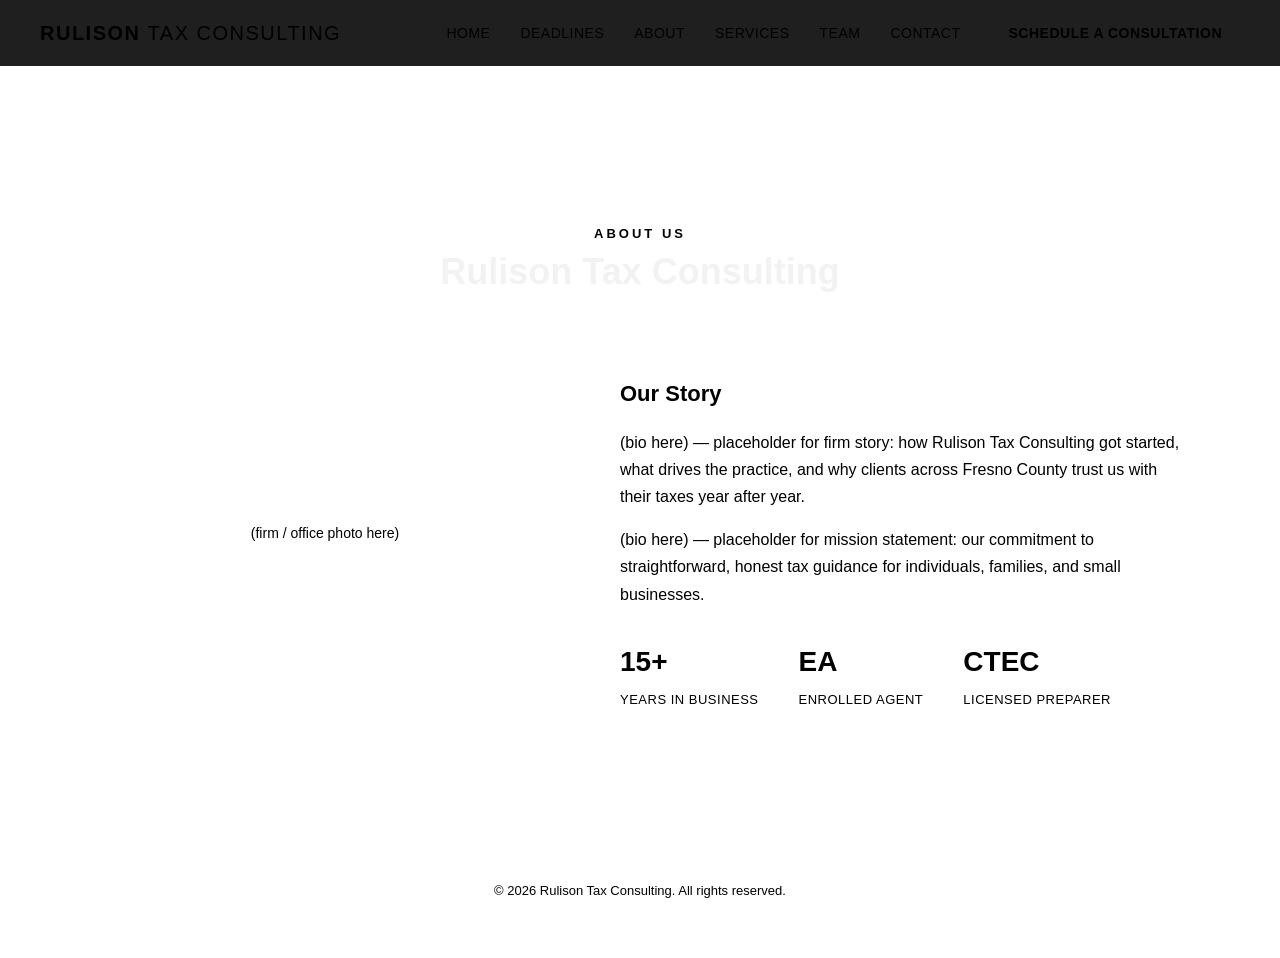
==== about.html @ 7b66a280 "Add about.html for company information page" ====
<!DOCTYPE html>
<html lang="en">
<head>
<meta charset="UTF-8">
<title>About Us - Rulison Tax Consulting</title>
<meta name="viewport" content="width=device-width, initial-scale=1">
<link rel="stylesheet" href="assets/styles.css">
</head>
<body>
<div id="app">Loading&hellip;</div>
<script src="assets/common.js"></script>
<script>
fetchJSON('content/about.json').then(function(a){
render(a);
}).catch(function(err){
document.getElementById('app').textContent = 'Failed to load content: ' + err.message;
});

function render(a){
var stats = (a.stats||[]).map(function(s){return '<div class="about-stat"><b>'+esc(s.value)+'</b><span>'+esc(s.label)+'</span></div>';}).join('');
var pageHero = '<div class="page-hero"><div class="section-eyebrow">About Us</div><h1 class="section-title">Rulison Tax Consulting</h1></div>';
var body = '<section class="about-section section-wrap" id="about" style="padding-top:0;">'
+'<div class="about-grid"><div class="about-photo">(firm / office photo here)</div>'
+'<div class="about-text"><h3>Our Story</h3><p>'+esc(a.story)+'</p><p>'+esc(a.mission)+'</p>'
+'<div class="about-stats">'+stats+'</div></div></div>'
+'</section>';
document.getElementById('app').innerHTML = headerHtml('about') + pageHero + body + footerHtml();
initHeaderInteractions();
}
</script>
</body>
</html>
---- assets/styles.css ----
undefined:root{--black:#0c0c0c;--charcoal:#1b1b1b;--charcoal-2:#151515;--card:#212121;--grey:#8a8a8a;--grey-light:#cfcfcf;--gold:#cda349;--gold-soft:rgba(205,163,73,0.35);}
*{box-sizing:border-box;}
html{scroll-behavior:smooth;}
body{margin:0;background:var(--black);font-family:'Segoe UI', Arial, sans-serif;color:var(--grey-light);}
header.site-header{position:sticky;top:0;z-index:500;background:rgba(12,12,12,0.92);backdrop-filter:blur(6px);border-bottom:1px solid var(--gold-soft);display:flex;align-items:center;justify-content:space-between;padding:16px 40px;}
.logo{font-size:20px;font-weight:700;letter-spacing:1.5px;color:var(--gold);text-transform:uppercase;white-space:nowrap;}
.logo span{color:var(--grey-light);font-weight:400;}
nav.main-nav{display:flex;align-items:center;gap:30px;}
nav.main-nav a{color:var(--grey-light);text-decoration:none;font-size:14px;letter-spacing:0.5px;text-transform:uppercase;transition:color 0.2s ease;}
nav.main-nav a:hover{color:var(--gold);}
nav.main-nav a.active{color:var(--gold);}
.nav-cta{border:1px solid var(--gold);color:var(--gold) !important;padding:9px 18px;border-radius:3px;font-weight:600;}
.nav-cta:hover{background:var(--gold);color:var(--charcoal-2) !important;}
.menu-toggle{display:none;flex-direction:column;gap:5px;cursor:pointer;background:none;border:none;}
.menu-toggle span{width:24px;height:2px;background:var(--gold);display:block;}
@media(max-width:860px){
nav.main-nav{position:fixed;top:64px;left:0;right:0;background:var(--charcoal);flex-direction:column;padding:20px;gap:18px;border-bottom:1px solid var(--gold-soft);display:none;}
nav.main-nav.open{display:flex;}
.menu-toggle{display:flex;}
.nav-cta{align-self:flex-start;}
}
section.hero{min-height:92vh;display:flex;flex-direction:column;align-items:center;justify-content:center;text-align:center;padding:100px 24px 80px;position:relative;overflow:hidden;background:radial-gradient(circle at 50% 20%, rgba(205,163,73,0.08), transparent 60%),var(--black);}
.eyebrow{color:var(--gold);letter-spacing:3px;font-size:13px;font-weight:600;text-transform:uppercase;margin-bottom:22px;}
h1.hero-title{font-size:52px;line-height:1.15;max-width:900px;margin:0 0 22px;color:#f2f2f2;font-weight:700;}
h1.hero-title em{color:var(--gold);font-style:normal;}
p.hero-sub{max-width:640px;font-size:18px;line-height:1.6;color:var(--grey-light);margin:0 0 34px;}
.badge-row{display:flex;flex-wrap:wrap;gap:14px;justify-content:center;margin-bottom:40px;}
.cred-badge{border:1px solid var(--gold-soft);color:var(--gold);padding:8px 18px;border-radius:30px;font-size:13px;letter-spacing:0.5px;text-transform:uppercase;font-weight:600;background:rgba(205,163,73,0.05);}
.cta-row{display:flex;flex-wrap:wrap;gap:18px;justify-content:center;margin-bottom:50px;}
.btn-primary, .btn-secondary{padding:15px 34px;border-radius:4px;font-size:15px;font-weight:700;text-decoration:none;letter-spacing:0.5px;text-transform:uppercase;transition:transform 0.15s ease, box-shadow 0.15s ease;display:inline-block;border:none;cursor:pointer;}
.btn-primary{background:var(--gold);color:var(--charcoal-2);box-shadow:0 0 0 rgba(205,163,73,0);}
.btn-primary:hover{transform:translateY(-2px);box-shadow:0 8px 24px rgba(205,163,73,0.25);}
.btn-secondary{border:1px solid var(--grey);color:var(--grey-light);background:transparent;}
.btn-secondary:hover{border-color:var(--gold);color:var(--gold);transform:translateY(-2px);}
.client-strip{font-size:13px;letter-spacing:1px;color:var(--grey);text-transform:uppercase;max-width:760px;line-height:1.8;}
.client-strip b{color:var(--grey-light);font-weight:600;}
.section-wrap{padding:110px 40px;}
.section-head{text-align:center;margin-bottom:64px;}
.section-eyebrow{color:var(--gold);letter-spacing:3px;font-size:13px;font-weight:700;text-transform:uppercase;margin-bottom:14px;}
.section-title{font-size:36px;color:#f2f2f2;font-weight:700;margin:0;}
.section-sub{color:var(--grey);max-width:600px;margin:16px auto 0;font-size:15px;line-height:1.6;}
section.timeline-section{background:var(--black);padding:0;}
.timeline-outer{width:100%;overflow-x:auto;overflow-y:visible;scroll-snap-type:x mandatory;scrollbar-width:none;padding:180px 0;cursor:grab;position:relative;}
.timeline-outer::-webkit-scrollbar{display:none;}
.timeline-outer.dragging{cursor:grabbing;scroll-snap-type:none;}
.timeline-track{display:flex;align-items:center;}
.month-col{flex:0 0 224px;scroll-snap-align:center;cursor:pointer;transition:opacity 0.15s linear, transform 0.15s linear;display:flex;flex-direction:column;align-items:center;padding:0 10px;}
.month-badge{padding:10px 22px;border-radius:30px;font-weight:700;letter-spacing:1px;font-size:14px;margin-bottom:18px;white-space:nowrap;background:var(--charcoal-2);color:var(--gold);border:1px solid var(--gold-soft);}
.month-badge.current{background:var(--gold);color:var(--charcoal-2);box-shadow:0 0 24px rgba(205,163,73,0.6);border:none;}
.event-card{background:var(--card);border-left:4px solid var(--gold);border-radius:4px;padding:12px 14px;margin-bottom:10px;width:100%;}
.event-date{color:var(--gold);font-size:12px;font-weight:700;letter-spacing:0.5px;margin-bottom:4px;text-transform:uppercase;}
.event-desc{color:var(--grey-light);font-size:13px;line-height:1.4;}
section.about-section{background:var(--charcoal-2);}
.about-grid{display:flex;gap:60px;max-width:1100px;margin:0 auto;align-items:center;flex-wrap:wrap;}
.about-photo{flex:1 1 320px;height:360px;background:var(--charcoal);border:1px solid var(--gold-soft);border-radius:6px;display:flex;align-items:center;justify-content:center;color:var(--grey);font-size:14px;text-align:center;padding:20px;}
.about-text{flex:1 1 420px;color:var(--grey-light);line-height:1.7;font-size:16px;}
.about-text h3{color:var(--gold);font-size:22px;margin-bottom:14px;}
.about-stats{display:flex;gap:40px;margin-top:30px;flex-wrap:wrap;}
.about-stat b{display:block;font-size:28px;color:var(--gold);}
.about-stat span{font-size:13px;color:var(--grey);text-transform:uppercase;letter-spacing:0.5px;}
section.team-section{background:var(--black);}
.team-grid{display:flex;gap:30px;flex-wrap:wrap;justify-content:center;max-width:1100px;margin:0 auto;}
.team-card{background:var(--card);border:1px solid var(--gold-soft);border-radius:6px;padding:28px;width:280px;text-align:center;}
.team-photo{width:120px;height:120px;border-radius:50%;background:var(--charcoal);margin:0 auto 18px;display:flex;align-items:center;justify-content:center;color:var(--grey);font-size:12px;border:1px solid var(--gold-soft);}
.team-name{color:#f2f2f2;font-size:18px;font-weight:700;margin-bottom:4px;}
.team-title{color:var(--gold);font-size:13px;text-transform:uppercase;letter-spacing:0.5px;margin-bottom:14px;}
.team-bio{color:var(--grey-light);font-size:13px;line-height:1.6;font-style:italic;}
.team-cred{color:var(--grey);font-size:12px;margin-top:10px;}
footer.site-footer{padding:60px 40px;text-align:center;color:var(--grey);font-size:13px;border-top:1px solid var(--gold-soft);}
section.services-section{background:var(--charcoal-2);}
.services-grid{display:flex;flex-wrap:wrap;gap:26px;justify-content:center;max-width:1200px;margin:0 auto;}
.service-card{background:var(--card);border:1px solid var(--gold-soft);border-radius:6px;padding:30px;width:320px;text-align:left;display:flex;flex-direction:column;}
.service-num{color:var(--gold-soft);font-size:28px;font-weight:700;margin-bottom:10px;}
.service-title{color:#f2f2f2;font-size:19px;font-weight:700;margin:0 0 12px;}
.service-desc{color:var(--grey-light);font-size:14px;line-height:1.6;margin:0 0 20px;flex-grow:1;}
.service-cta{color:var(--gold);font-size:13px;font-weight:700;text-decoration:none;letter-spacing:0.5px;text-transform:uppercase;}
.service-cta:hover{text-decoration:underline;}
section.contact-section{background:var(--black);}
.contact-grid{display:flex;gap:60px;max-width:1100px;margin:0 auto;flex-wrap:wrap;}
.contact-form{flex:1 1 400px;display:flex;flex-direction:column;gap:16px;}
.contact-form input, .contact-form textarea{background:var(--charcoal);border:1px solid var(--gold-soft);border-radius:4px;padding:14px;color:var(--grey-light);font-size:14px;font-family:inherit;}
.contact-form input:focus, .contact-form textarea:focus{outline:none;border-color:var(--gold);}
.contact-form label{font-size:12px;text-transform:uppercase;letter-spacing:0.5px;color:var(--gold);margin-bottom:-8px;}
.contact-form button{margin-top:6px;}
.contact-info{flex:1 1 320px;display:flex;flex-direction:column;gap:24px;}
.info-block h4{color:var(--gold);font-size:13px;text-transform:uppercase;letter-spacing:0.5px;margin:0 0 8px;}
.info-block p{margin:0;color:var(--grey-light);font-size:15px;line-height:1.6;}
.info-block a{color:var(--grey-light);text-decoration:none;}
.info-block a:hover{color:var(--gold);}
.map-box{height:200px;background:var(--charcoal);border:1px solid var(--gold-soft);border-radius:6px;display:flex;align-items:center;justify-content:center;color:var(--grey);font-size:13px;}
.form-note{font-size:12px;color:var(--grey);margin-top:-6px;}
.quick-links-grid{display:flex;flex-wrap:wrap;gap:26px;justify-content:center;max-width:1100px;margin:0 auto;}
.quick-link-card{background:var(--card);border:1px solid var(--gold-soft);border-radius:6px;padding:30px;width:260px;text-align:center;text-decoration:none;color:var(--grey-light);transition:transform 0.15s ease, box-shadow 0.15s ease;display:block;}
.quick-link-card:hover{transform:translateY(-4px);box-shadow:0 8px 24px rgba(205,163,73,0.15);border-color:var(--gold);}
.quick-link-card h3{color:var(--gold);font-size:18px;margin:0 0 10px;}
.quick-link-card p{font-size:13px;line-height:1.5;margin:0;color:var(--grey-light);}
.page-hero{padding:160px 40px 60px;text-align:center;background:radial-gradient(circle at 50% 0%, rgba(205,163,73,0.08), transparent 60%),var(--black);}
.page-hero .section-eyebrow{margin-bottom:10px;}
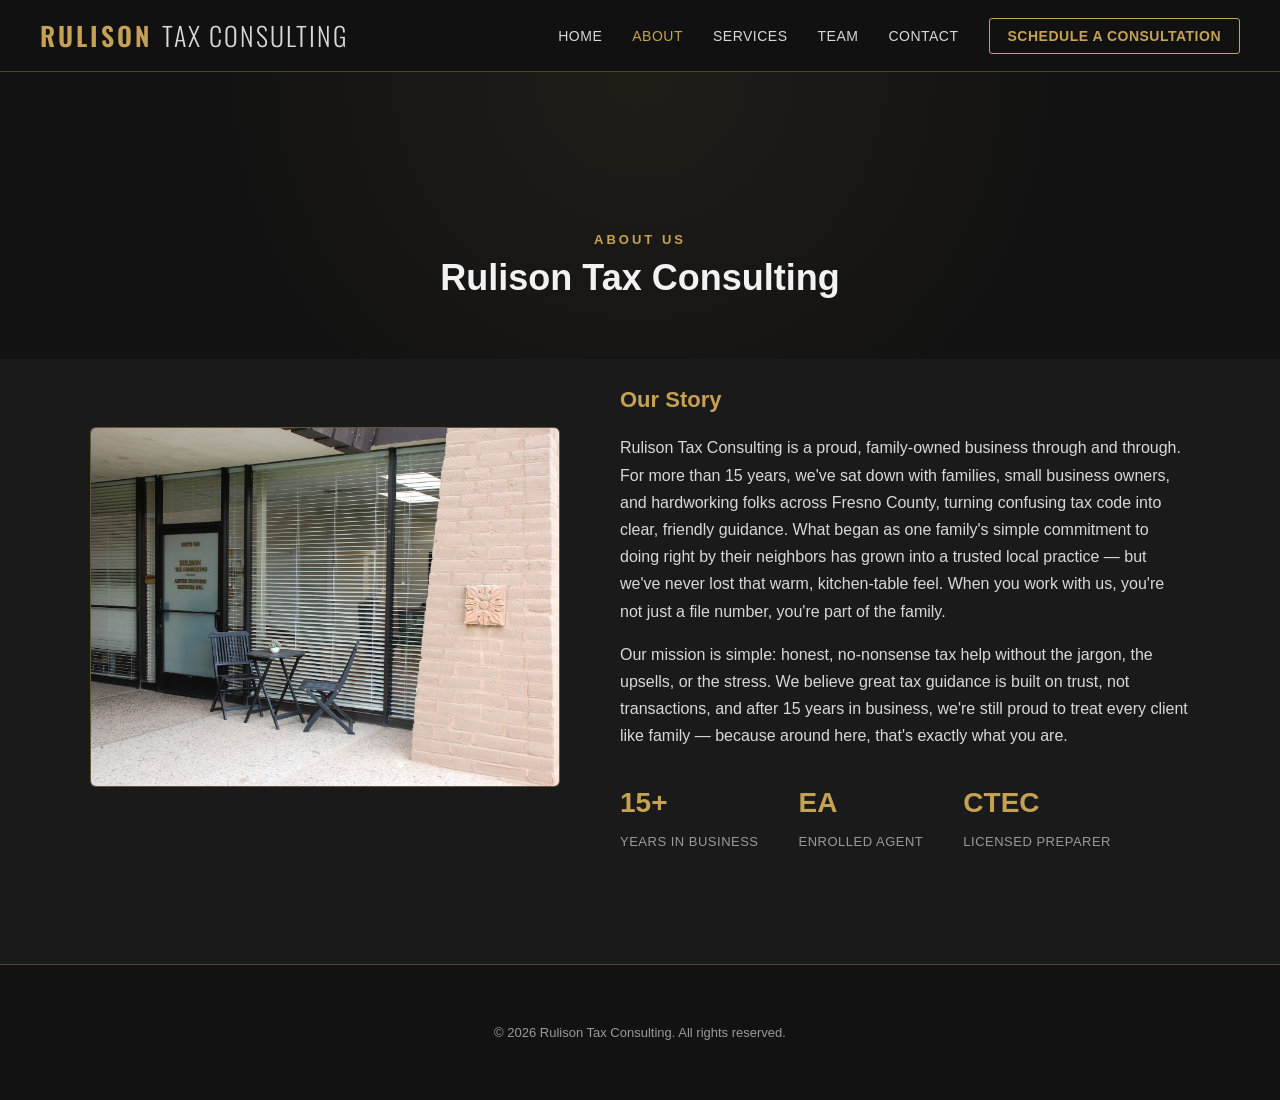
==== commit 65037b28: "Update about.html with office photo and story" ====
--- a/about.html
+++ b/about.html
@@ -20,7 +20,7 @@
 var stats = (a.stats||[]).map(function(s){return '<div class="about-stat"><b>'+esc(s.value)+'</b><span>'+esc(s.label)+'</span></div>';}).join('');
 var pageHero = '<div class="page-hero"><div class="section-eyebrow">About Us</div><h1 class="section-title">Rulison Tax Consulting</h1></div>';
 var body = '<section class="about-section section-wrap" id="about" style="padding-top:0;">'
-+'<div class="about-grid"><div class="about-photo">(firm / office photo here)</div>'
++'<div class="about-grid"><div class="about-photo" style="padding:0;overflow:hidden;"><img src="assets/images/office-exterior.jpg" alt="Rulison Tax Consulting office entrance" style="width:100%;height:100%;object-fit:cover;"></div>'
 +'<div class="about-text"><h3>Our Story</h3><p>'+esc(a.story)+'</p><p>'+esc(a.mission)+'</p>'
 +'<div class="about-stats">'+stats+'</div></div></div>'
 +'</section>';
--- a/assets/styles.css
+++ b/assets/styles.css
@@ -1,10 +1,11 @@
-undefined:root{--black:#0c0c0c;--charcoal:#1b1b1b;--charcoal-2:#151515;--card:#212121;--grey:#8a8a8a;--grey-light:#cfcfcf;--gold:#cda349;--gold-soft:rgba(205,163,73,0.35);}
+@import url('https://fonts.googleapis.com/css2?family=Oswald:wght@400;500;600;700&display=swap');
+:root{--black:#121212;--charcoal:#2b2b2b;--charcoal-2:#1a1a1a;--card:#242424;--grey:#9a9a9a;--grey-light:#d8d8d8;--gold:#c5a253;--gold-soft:rgba(197,162,83,0.35);}
 *{box-sizing:border-box;}
 html{scroll-behavior:smooth;}
 body{margin:0;background:var(--black);font-family:'Segoe UI', Arial, sans-serif;color:var(--grey-light);}
-header.site-header{position:sticky;top:0;z-index:500;background:rgba(12,12,12,0.92);backdrop-filter:blur(6px);border-bottom:1px solid var(--gold-soft);display:flex;align-items:center;justify-content:space-between;padding:16px 40px;}
-.logo{font-size:20px;font-weight:700;letter-spacing:1.5px;color:var(--gold);text-transform:uppercase;white-space:nowrap;}
-.logo span{color:var(--grey-light);font-weight:400;}
+header.site-header{position:sticky;top:0;z-index:500;background:rgba(18,18,18,0.92);backdrop-filter:blur(6px);border-bottom:1px solid var(--gold-soft);display:flex;align-items:center;justify-content:space-between;padding:16px 40px;}
+.logo{font-family:'Oswald','Segoe UI',Arial,sans-serif;font-size:26px;font-weight:600;letter-spacing:3px;color:var(--gold);text-transform:uppercase;white-space:nowrap;}
+.logo span{color:var(--grey-light);font-weight:300;letter-spacing:2px;}
 nav.main-nav{display:flex;align-items:center;gap:30px;}
 nav.main-nav a{color:var(--grey-light);text-decoration:none;font-size:14px;letter-spacing:0.5px;text-transform:uppercase;transition:color 0.2s ease;}
 nav.main-nav a:hover{color:var(--gold);}
@@ -14,22 +15,26 @@
 .menu-toggle{display:none;flex-direction:column;gap:5px;cursor:pointer;background:none;border:none;}
 .menu-toggle span{width:24px;height:2px;background:var(--gold);display:block;}
 @media(max-width:860px){
-nav.main-nav{position:fixed;top:64px;left:0;right:0;background:var(--charcoal);flex-direction:column;padding:20px;gap:18px;border-bottom:1px solid var(--gold-soft);display:none;}
-nav.main-nav.open{display:flex;}
-.menu-toggle{display:flex;}
-.nav-cta{align-self:flex-start;}
+  nav.main-nav{position:fixed;top:64px;left:0;right:0;background:var(--charcoal);flex-direction:column;padding:20px;gap:18px;border-bottom:1px solid var(--gold-soft);display:none;}
+  nav.main-nav.open{display:flex;}
+  .menu-toggle{display:flex;}
+  .nav-cta{align-self:flex-start;}
 }
-section.hero{min-height:92vh;display:flex;flex-direction:column;align-items:center;justify-content:center;text-align:center;padding:100px 24px 80px;position:relative;overflow:hidden;background:radial-gradient(circle at 50% 20%, rgba(205,163,73,0.08), transparent 60%),var(--black);}
+section.hero{min-height:92vh;display:flex;flex-direction:column;align-items:center;justify-content:center;text-align:center;padding:100px 24px 80px;position:relative;overflow:hidden;background-color:var(--black);background-image:radial-gradient(circle at 50% 30%, rgba(197,162,83,0.12), transparent 62%),url("data:image/svg+xml,%3Csvg xmlns='http://www.w3.org/2000/svg' viewBox='0 0 1440 300' preserveAspectRatio='none'%3E%3Cpath d='M0,150C240,90,480,90,720,150C960,210,1200,210,1440,150' fill='none' stroke='%23c5a253' stroke-width='1.5' stroke-opacity='0.35'%3E%3C/path%3E%3C/svg%3E");background-position:center,bottom center;background-size:cover,120% auto;background-repeat:no-repeat,no-repeat;animation:waveDrift 30s ease-in-out infinite;}
+@keyframes waveDrift{0%{background-position:center,bottom left;}50%{background-position:center,bottom right;}100%{background-position:center,bottom left;}}
+section.hero::before{content:'';position:absolute;inset:0;z-index:-1;pointer-events:none;background:radial-gradient(circle at 50% 26%, rgba(197,162,83,0.16), transparent 55%);animation:glowPulse 9s ease-in-out infinite;}
+@keyframes glowPulse{0%,100%{opacity:0.4;transform:scale(1);}50%{opacity:0.8;transform:scale(1.05);}}
 .eyebrow{color:var(--gold);letter-spacing:3px;font-size:13px;font-weight:600;text-transform:uppercase;margin-bottom:22px;}
 h1.hero-title{font-size:52px;line-height:1.15;max-width:900px;margin:0 0 22px;color:#f2f2f2;font-weight:700;}
 h1.hero-title em{color:var(--gold);font-style:normal;}
 p.hero-sub{max-width:640px;font-size:18px;line-height:1.6;color:var(--grey-light);margin:0 0 34px;}
+.hero-joke{color:var(--gold);font-size:16px;font-weight:600;font-style:italic;letter-spacing:0.3px;margin:0 0 22px;}
 .badge-row{display:flex;flex-wrap:wrap;gap:14px;justify-content:center;margin-bottom:40px;}
-.cred-badge{border:1px solid var(--gold-soft);color:var(--gold);padding:8px 18px;border-radius:30px;font-size:13px;letter-spacing:0.5px;text-transform:uppercase;font-weight:600;background:rgba(205,163,73,0.05);}
+.cred-badge{border:1px solid var(--gold-soft);color:var(--gold);padding:8px 18px;border-radius:30px;font-size:13px;letter-spacing:0.5px;text-transform:uppercase;font-weight:600;background:rgba(197,162,83,0.05);}
 .cta-row{display:flex;flex-wrap:wrap;gap:18px;justify-content:center;margin-bottom:50px;}
 .btn-primary, .btn-secondary{padding:15px 34px;border-radius:4px;font-size:15px;font-weight:700;text-decoration:none;letter-spacing:0.5px;text-transform:uppercase;transition:transform 0.15s ease, box-shadow 0.15s ease;display:inline-block;border:none;cursor:pointer;}
-.btn-primary{background:var(--gold);color:var(--charcoal-2);box-shadow:0 0 0 rgba(205,163,73,0);}
-.btn-primary:hover{transform:translateY(-2px);box-shadow:0 8px 24px rgba(205,163,73,0.25);}
+.btn-primary{background:var(--gold);color:var(--charcoal-2);box-shadow:0 0 0 rgba(197,162,83,0);}
+.btn-primary:hover{transform:translateY(-2px);box-shadow:0 8px 24px rgba(197,162,83,0.25);}
 .btn-secondary{border:1px solid var(--grey);color:var(--grey-light);background:transparent;}
 .btn-secondary:hover{border-color:var(--gold);color:var(--gold);transform:translateY(-2px);}
 .client-strip{font-size:13px;letter-spacing:1px;color:var(--grey);text-transform:uppercase;max-width:760px;line-height:1.8;}
@@ -46,7 +51,7 @@
 .timeline-track{display:flex;align-items:center;}
 .month-col{flex:0 0 224px;scroll-snap-align:center;cursor:pointer;transition:opacity 0.15s linear, transform 0.15s linear;display:flex;flex-direction:column;align-items:center;padding:0 10px;}
 .month-badge{padding:10px 22px;border-radius:30px;font-weight:700;letter-spacing:1px;font-size:14px;margin-bottom:18px;white-space:nowrap;background:var(--charcoal-2);color:var(--gold);border:1px solid var(--gold-soft);}
-.month-badge.current{background:var(--gold);color:var(--charcoal-2);box-shadow:0 0 24px rgba(205,163,73,0.6);border:none;}
+.month-badge.current{background:var(--gold);color:var(--charcoal-2);box-shadow:0 0 24px rgba(197,162,83,0.6);border:none;}
 .event-card{background:var(--card);border-left:4px solid var(--gold);border-radius:4px;padding:12px 14px;margin-bottom:10px;width:100%;}
 .event-date{color:var(--gold);font-size:12px;font-weight:700;letter-spacing:0.5px;margin-bottom:4px;text-transform:uppercase;}
 .event-desc{color:var(--grey-light);font-size:13px;line-height:1.4;}
@@ -91,8 +96,8 @@
 .form-note{font-size:12px;color:var(--grey);margin-top:-6px;}
 .quick-links-grid{display:flex;flex-wrap:wrap;gap:26px;justify-content:center;max-width:1100px;margin:0 auto;}
 .quick-link-card{background:var(--card);border:1px solid var(--gold-soft);border-radius:6px;padding:30px;width:260px;text-align:center;text-decoration:none;color:var(--grey-light);transition:transform 0.15s ease, box-shadow 0.15s ease;display:block;}
-.quick-link-card:hover{transform:translateY(-4px);box-shadow:0 8px 24px rgba(205,163,73,0.15);border-color:var(--gold);}
+.quick-link-card:hover{transform:translateY(-4px);box-shadow:0 8px 24px rgba(197,162,83,0.15);border-color:var(--gold);}
 .quick-link-card h3{color:var(--gold);font-size:18px;margin:0 0 10px;}
 .quick-link-card p{font-size:13px;line-height:1.5;margin:0;color:var(--grey-light);}
-.page-hero{padding:160px 40px 60px;text-align:center;background:radial-gradient(circle at 50% 0%, rgba(205,163,73,0.08), transparent 60%),var(--black);}
+.page-hero{padding:160px 40px 60px;text-align:center;background:radial-gradient(circle at 50% 0%, rgba(197,162,83,0.08), transparent 60%),var(--black);}
 .page-hero .section-eyebrow{margin-bottom:10px;}
